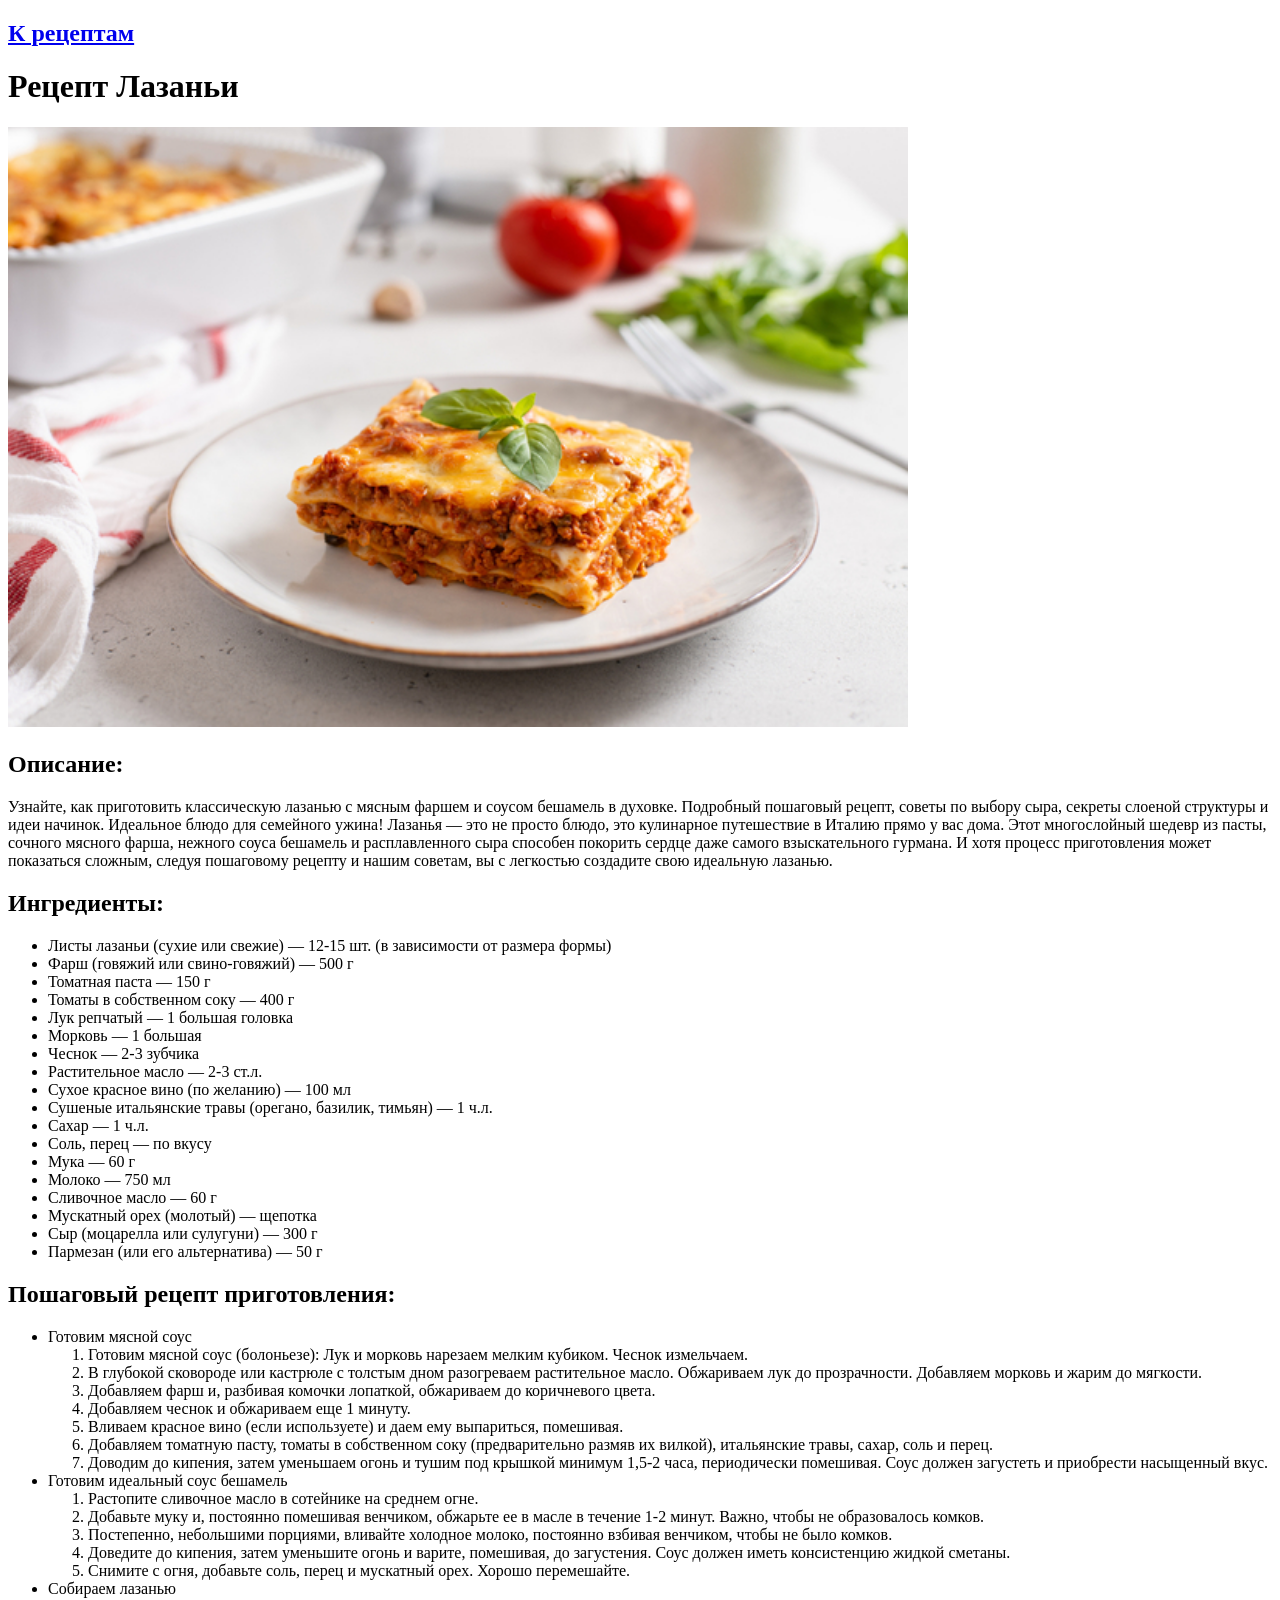
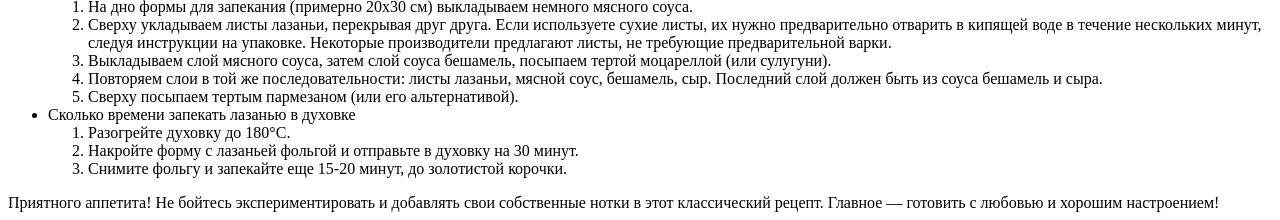
==== recipes/lasagna.html @ 7814e8e3 "Закончил проект, добавиви по аналогии ещё два рецепта" ====
<!DOCTYPE html>
<html lang="en">
    <head>
        <meta charset="UTF-8">
        <title>Лазанья</title>
    </head>
    <body>
        <h2><a href="../index.html">К рецептам</a></h2>
        <h1>Рецепт Лазаньи</h1>
        <img src="../images/shutterstock_1688376010.jpg" width="900">
        <h2>Описание:</h2>
        <p1>Узнайте, как приготовить классическую лазанью с мясным фаршем и соусом бешамель в духовке. 
            Подробный пошаговый рецепт, советы по выбору сыра, секреты слоеной структуры и идеи начинок. Идеальное блюдо для семейного ужина!</p1>
        <p1>Лазанья — это не просто блюдо, это кулинарное путешествие в Италию прямо у вас дома. Этот многослойный шедевр из пасты, сочного мясного фарша, 
            нежного соуса бешамель и расплавленного сыра способен покорить сердце даже самого взыскательного гурмана. 
            И хотя процесс приготовления может показаться сложным, следуя пошаговому рецепту и нашим советам, вы с легкостью создадите свою идеальную лазанью.</p1>
        <h2>Ингредиенты:</h2>
        <ul>
            <li>Листы лазаньи (сухие или свежие) — 12-15 шт. (в зависимости от размера формы)</li>
            <li>Фарш (говяжий или свино-говяжий) — 500 г</li>
            <li>Томатная паста — 150 г</li>
            <li>Томаты в собственном соку — 400 г</li>
            <li>Лук репчатый — 1 большая головка</li>
            <li>Морковь — 1 большая</li>
            <li>Чеснок — 2-3 зубчика</li>
            <li>Растительное масло — 2-3 ст.л.</li>
            <li>Сухое красное вино (по желанию) — 100 мл</li>
            <li>Сушеные итальянские травы (орегано, базилик, тимьян) — 1 ч.л.</li>
            <li>Сахар — 1 ч.л.</li>
            <li>Соль, перец — по вкусу</li>
            <li>Мука — 60 г</li>
            <li>Молоко — 750 мл</li>
            <li>Сливочное масло — 60 г</li>
            <li>Мускатный орех (молотый) — щепотка</li>
            <li>Сыр (моцарелла или сулугуни) — 300 г</li>
            <li>Пармезан (или его альтернатива) — 50 г</li>
        </ul>
        <h2>Пошаговый рецепт приготовления:</h2>
        <ul>
            <li>Готовим мясной соус
            <ol>
                <li>Готовим мясной соус (болоньезе): Лук и морковь нарезаем мелким кубиком. Чеснок измельчаем.</li>
                <li>В глубокой сковороде или кастрюле с толстым дном разогреваем растительное масло. Обжариваем лук до прозрачности. Добавляем морковь и жарим до мягкости.</li>
                <li>Добавляем фарш и, разбивая комочки лопаткой, обжариваем до коричневого цвета.</li>
                <li>Добавляем чеснок и обжариваем еще 1 минуту.</li>
                <li>Вливаем красное вино (если используете) и даем ему выпариться, помешивая.</li>
                <li>Добавляем томатную пасту, томаты в собственном соку (предварительно размяв их вилкой), итальянские травы, сахар, соль и перец.</li>
                <li>Доводим до кипения, затем уменьшаем огонь и тушим под крышкой минимум 1,5-2 часа, периодически помешивая. Соус должен загустеть и приобрести насыщенный вкус.</li>
            </ol>
            </li>
            <li>Готовим идеальный соус бешамель
            <ol>
                <li>Растопите сливочное масло в сотейнике на среднем огне.</li>
                <li>Добавьте муку и, постоянно помешивая венчиком, обжарьте ее в масле в течение 1-2 минут. Важно, чтобы не образовалось комков.</li>
                <li>Постепенно, небольшими порциями, вливайте холодное молоко, постоянно взбивая венчиком, чтобы не было комков.</li>
                <li>Доведите до кипения, затем уменьшите огонь и варите, помешивая, до загустения. Соус должен иметь консистенцию жидкой сметаны.</li>
                <li>Снимите с огня, добавьте соль, перец и мускатный орех. Хорошо перемешайте.</li>
            </ol>
            </li>
            <li>Собираем лазанью
            <ol>
                <li>На дно формы для запекания (примерно 20x30 см) выкладываем немного мясного соуса.</li>
                <li>Сверху укладываем листы лазаньи, перекрывая друг друга. Если используете сухие листы, 
                    их нужно предварительно отварить в кипящей воде в течение нескольких минут, следуя инструкции на упаковке. 
                    Некоторые производители предлагают листы, не требующие предварительной варки.</li>
                <li>Выкладываем слой мясного соуса, затем слой соуса бешамель, посыпаем тертой моцареллой (или сулугуни).</li>
                <li>Повторяем слои в той же последовательности: листы лазаньи, мясной соус, бешамель, сыр. Последний слой должен быть из соуса бешамель и сыра.</li>
                <li>Сверху посыпаем тертым пармезаном (или его альтернативой).</li>
            </ol>
            </li>
            <li>Сколько времени запекать лазанью в духовке
            <ol>
                <li>Разогрейте духовку до 180°C.</li>
                <li>Накройте форму с лазаньей фольгой и отправьте в духовку на 30 минут.</li>
                <li>Снимите фольгу и запекайте еще 15-20 минут, до золотистой корочки.</li>
            </ol>
            </li>
        </ul>
        <p1>Приятного аппетита! Не бойтесь экспериментировать и добавлять свои собственные нотки в этот классический рецепт. Главное — готовить с любовью и хорошим настроением!</p1>
    </body>
</html>
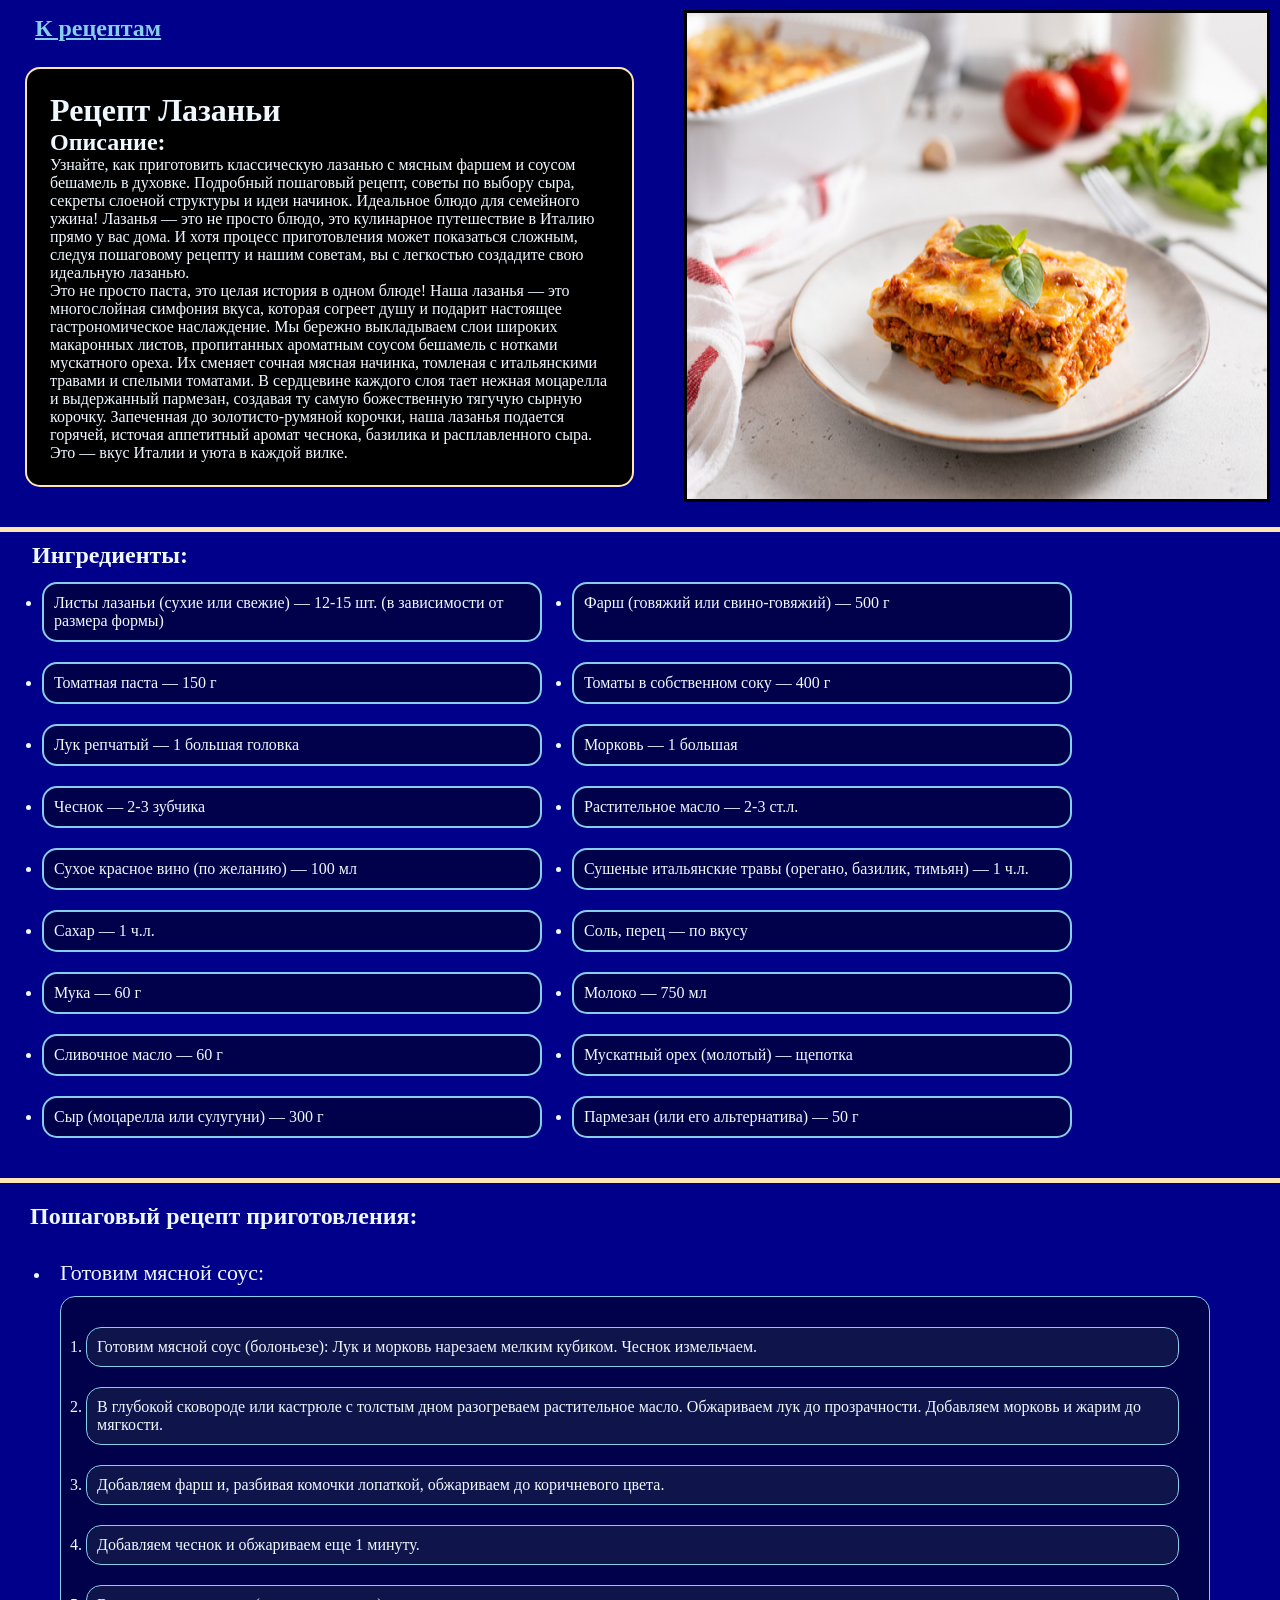
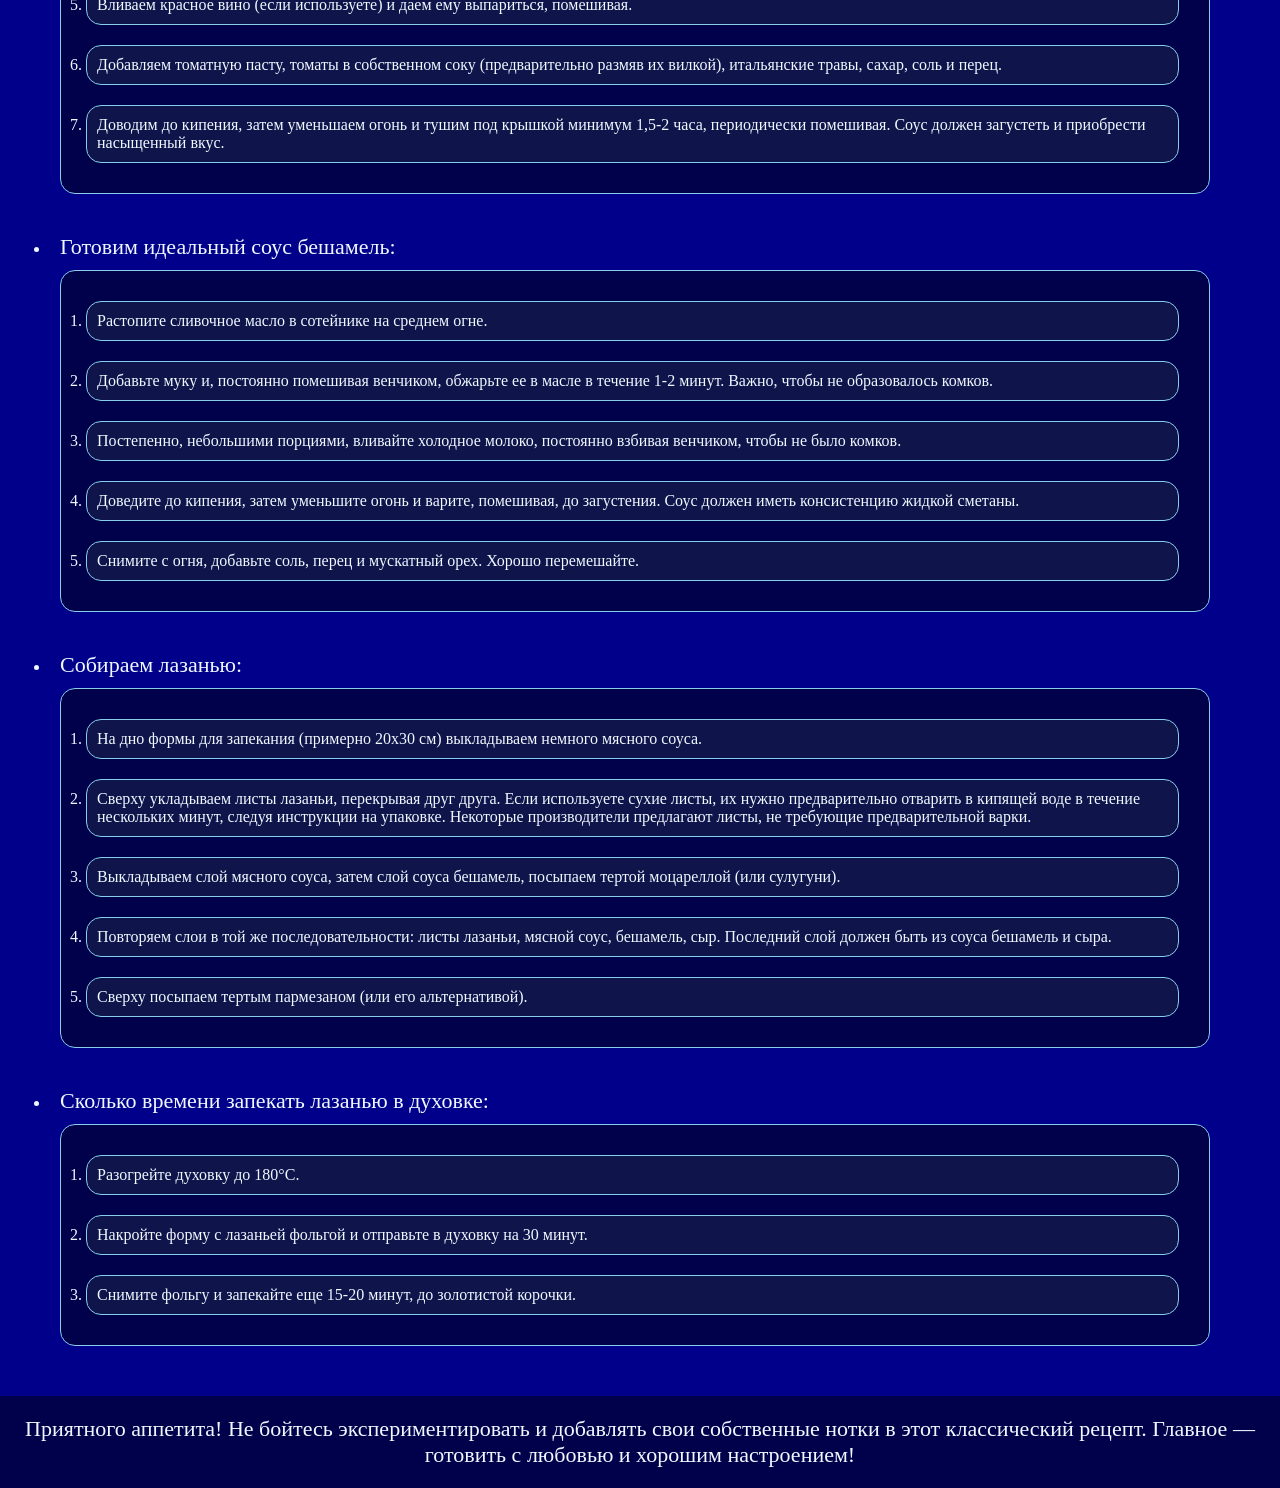
==== commit 231696fb: "Стилизовал 2 страницу(лазанья)" ====
--- a/recipes/lasagna.html
+++ b/recipes/lasagna.html
@@ -3,19 +3,28 @@
     <head>
         <meta charset="UTF-8">
         <title>Лазанья</title>
+        <link rel="stylesheet" href="../css/style2.css">
     </head>
     <body>
-        <h2><a href="../index.html">К рецептам</a></h2>
+        <div class="open"><div class="info"><h2><a href="../index.html">К рецептам</a></h2>
+        <div class="obsh">
         <h1>Рецепт Лазаньи</h1>
-        <img src="../images/shutterstock_1688376010.jpg" width="900">
         <h2>Описание:</h2>
-        <p1>Узнайте, как приготовить классическую лазанью с мясным фаршем и соусом бешамель в духовке. 
-            Подробный пошаговый рецепт, советы по выбору сыра, секреты слоеной структуры и идеи начинок. Идеальное блюдо для семейного ужина!</p1>
-        <p1>Лазанья — это не просто блюдо, это кулинарное путешествие в Италию прямо у вас дома. Этот многослойный шедевр из пасты, сочного мясного фарша, 
-            нежного соуса бешамель и расплавленного сыра способен покорить сердце даже самого взыскательного гурмана. 
-            И хотя процесс приготовления может показаться сложным, следуя пошаговому рецепту и нашим советам, вы с легкостью создадите свою идеальную лазанью.</p1>
+        <p>Узнайте, как приготовить классическую лазанью с мясным фаршем и соусом бешамель в духовке. 
+            Подробный пошаговый рецепт, советы по выбору сыра, секреты слоеной структуры и идеи начинок. Идеальное блюдо для семейного ужина!
+            Лазанья — это не просто блюдо, это кулинарное путешествие в Италию прямо у вас дома.  
+            И хотя процесс приготовления может показаться сложным, следуя пошаговому рецепту и нашим советам, вы с легкостью создадите свою идеальную лазанью.</p>
+        <p>Это не просто паста, это целая история в одном блюде! Наша лазанья — это многослойная симфония вкуса, которая согреет душу и подарит настоящее гастрономическое наслаждение.
+            Мы бережно выкладываем слои широких макаронных листов, пропитанных ароматным соусом бешамель с нотками мускатного ореха. Их сменяет сочная мясная начинка, томленая с итальянскими травами и спелыми томатами. 
+            В сердцевине каждого слоя тает нежная моцарелла и выдержанный пармезан, создавая ту самую божественную тягучую сырную корочку.
+            Запеченная до золотисто-румяной корочки, наша лазанья подается горячей, источая аппетитный аромат чеснока, базилика и расплавленного сыра. Это — вкус Италии и уюта в каждой вилке.</p>
+        </div>
+        </div>
+        <img src="../images/shutterstock_1688376010.jpg" width="700">
+        </div>
+        <div class="ingr">
         <h2>Ингредиенты:</h2>
-        <ul>
+        <ul><div class="ingr2">
             <li>Листы лазаньи (сухие или свежие) — 12-15 шт. (в зависимости от размера формы)</li>
             <li>Фарш (говяжий или свино-говяжий) — 500 г</li>
             <li>Томатная паста — 150 г</li>
@@ -34,11 +43,13 @@
             <li>Мускатный орех (молотый) — щепотка</li>
             <li>Сыр (моцарелла или сулугуни) — 300 г</li>
             <li>Пармезан (или его альтернатива) — 50 г</li>
-        </ul>
+            </div>
+        </ul></div>
+        <div class="kon">
         <h2>Пошаговый рецепт приготовления:</h2>
-        <ul>
-            <li>Готовим мясной соус
-            <ol>
+        <ul class="glav">
+            <li><span>Готовим мясной соус:</span>
+            <ol><div class="one">
                 <li>Готовим мясной соус (болоньезе): Лук и морковь нарезаем мелким кубиком. Чеснок измельчаем.</li>
                 <li>В глубокой сковороде или кастрюле с толстым дном разогреваем растительное масло. Обжариваем лук до прозрачности. Добавляем морковь и жарим до мягкости.</li>
                 <li>Добавляем фарш и, разбивая комочки лопаткой, обжариваем до коричневого цвета.</li>
@@ -46,19 +57,21 @@
                 <li>Вливаем красное вино (если используете) и даем ему выпариться, помешивая.</li>
                 <li>Добавляем томатную пасту, томаты в собственном соку (предварительно размяв их вилкой), итальянские травы, сахар, соль и перец.</li>
                 <li>Доводим до кипения, затем уменьшаем огонь и тушим под крышкой минимум 1,5-2 часа, периодически помешивая. Соус должен загустеть и приобрести насыщенный вкус.</li>
+            </div>
             </ol>
             </li>
-            <li>Готовим идеальный соус бешамель
-            <ol>
+            <li><span>Готовим идеальный соус бешамель:</span>
+            <ol><div class="two">
                 <li>Растопите сливочное масло в сотейнике на среднем огне.</li>
                 <li>Добавьте муку и, постоянно помешивая венчиком, обжарьте ее в масле в течение 1-2 минут. Важно, чтобы не образовалось комков.</li>
                 <li>Постепенно, небольшими порциями, вливайте холодное молоко, постоянно взбивая венчиком, чтобы не было комков.</li>
                 <li>Доведите до кипения, затем уменьшите огонь и варите, помешивая, до загустения. Соус должен иметь консистенцию жидкой сметаны.</li>
                 <li>Снимите с огня, добавьте соль, перец и мускатный орех. Хорошо перемешайте.</li>
+                </div>
             </ol>
             </li>
-            <li>Собираем лазанью
-            <ol>
+            <li><span>Собираем лазанью:</span>
+            <ol><div class="two">
                 <li>На дно формы для запекания (примерно 20x30 см) выкладываем немного мясного соуса.</li>
                 <li>Сверху укладываем листы лазаньи, перекрывая друг друга. Если используете сухие листы, 
                     их нужно предварительно отварить в кипящей воде в течение нескольких минут, следуя инструкции на упаковке. 
@@ -66,16 +79,19 @@
                 <li>Выкладываем слой мясного соуса, затем слой соуса бешамель, посыпаем тертой моцареллой (или сулугуни).</li>
                 <li>Повторяем слои в той же последовательности: листы лазаньи, мясной соус, бешамель, сыр. Последний слой должен быть из соуса бешамель и сыра.</li>
                 <li>Сверху посыпаем тертым пармезаном (или его альтернативой).</li>
+                </div>
             </ol>
             </li>
-            <li>Сколько времени запекать лазанью в духовке
-            <ol>
+            <li><span>Сколько времени запекать лазанью в духовке:</span>
+            <ol><div class="two">
                 <li>Разогрейте духовку до 180°C.</li>
                 <li>Накройте форму с лазаньей фольгой и отправьте в духовку на 30 минут.</li>
                 <li>Снимите фольгу и запекайте еще 15-20 минут, до золотистой корочки.</li>
+                </div>
             </ol>
             </li>
         </ul>
-        <p1>Приятного аппетита! Не бойтесь экспериментировать и добавлять свои собственные нотки в этот классический рецепт. Главное — готовить с любовью и хорошим настроением!</p1>
+        </div>
+        <p class="kon2">Приятного аппетита! Не бойтесь экспериментировать и добавлять свои собственные нотки в этот классический рецепт. Главное — готовить с любовью и хорошим настроением!</p>
     </body>
 </html>
--- a/css/style2.css
+++ b/css/style2.css
@@ -0,0 +1,108 @@
+* {
+    margin: 0;
+    padding: 0;
+    box-sizing: border-box;
+    color: aliceblue;
+}
+
+body {
+    margin: 0;
+    padding: 0;
+}
+.open {
+    display:flex;
+    gap:15px;
+    background-color: darkblue;
+    padding-bottom:15px;
+    border-bottom:5px solid moccasin;
+}
+.info {
+    width:1200px;
+    display:flex;
+    flex-direction:column;
+    gap:15px;
+    margin:15px;
+}
+a {
+    color:#87CEEB;
+    margin:20px;
+}
+img {
+    border:3px solid black;
+    margin:10px;
+}
+.obsh {
+    border-radius:15px;
+    border: 2px solid moccasin;
+    background-color: black;
+    margin:10px;
+    padding:23px;
+}
+.ingr {
+    background-color: darkblue;
+    padding:25px;
+    padding-top:10px;
+    padding-left:32px;
+    padding-bottom:40px;
+    border-bottom:5px solid moccasin;
+}
+.ingr2 {
+    display:flex;
+    flex-wrap:wrap;
+    gap:20px;
+    margin-top:13px;
+}
+.ingr2 li {
+    border:2px solid #87CEEB;
+    padding:10px;
+    width:500px;
+    border-radius: 15px;
+    background-color: rgb(0, 0, 75);
+    margin-left:10px;
+}
+.kon {
+    background-color: darkblue;
+    padding:30px;
+    padding-top:20px;
+}
+.glav {
+    display:flex;
+    flex-direction:column;
+    gap:10px;
+    padding:20px;
+    padding-bottom:0px;
+    color:darkblue;
+}
+.glav li {
+    padding:10px;
+    color:aliceblue;
+    border-radius:15px;
+    
+}
+.one, .two, .three, .four {
+    background-color:rgb(0, 0, 75);
+    padding:30px;
+    padding-left:25px;
+    display:flex;
+    flex-direction:column;
+    margin:10px;
+    margin-left:0;
+    gap:20px;
+    border-radius:15px;
+    border:1px solid #87CEEB;
+}
+span {
+    font-size:22px;
+}
+ol li {
+    background-color: rgb(0, 0, 50);
+    padding:40px;
+    border:1px solid #87CEEB;
+    background-color: rgb(15, 20, 75);
+}
+.kon2 {
+    background-color: rgb(0, 0, 75);
+    padding:20px;
+    font-size:22px;
+    text-align:center;
+}
